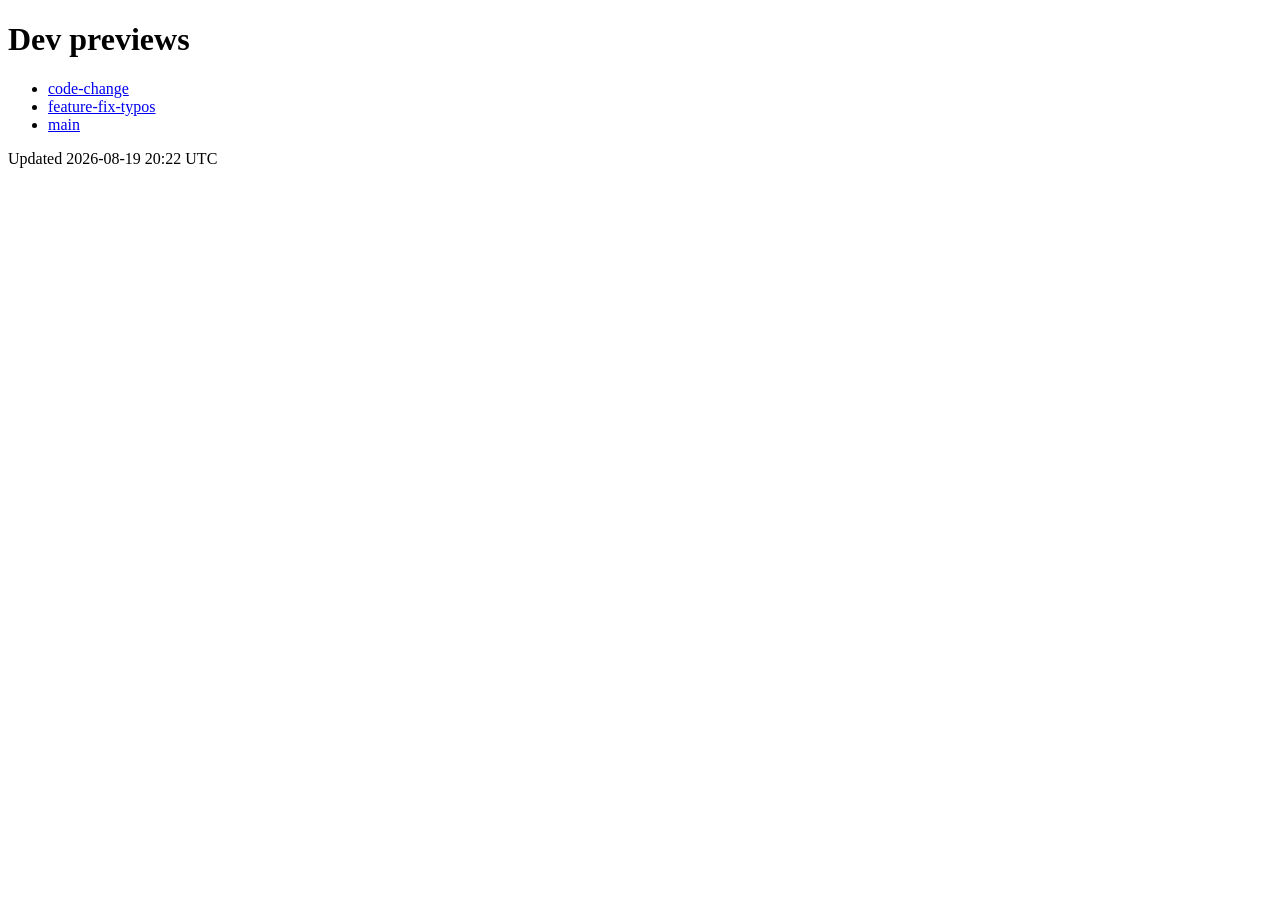
==== index.html @ b59d86f1 "dev preview: code-change from code-change@eb7b9b4" ====
<!doctype html>
<meta charset="utf-8">
<meta name="robots" content="noindex">
<title>aml4td dev previews</title>
<h1>Dev previews</h1>
<ul>
  <li><a href="code-change/">code-change</a></li>
  <li><a href="feature-fix-typos/">feature-fix-typos</a></li>
  <li><a href="main/">main</a></li>
</ul>
<p>Updated 2026-08-19 20:22 UTC</p>
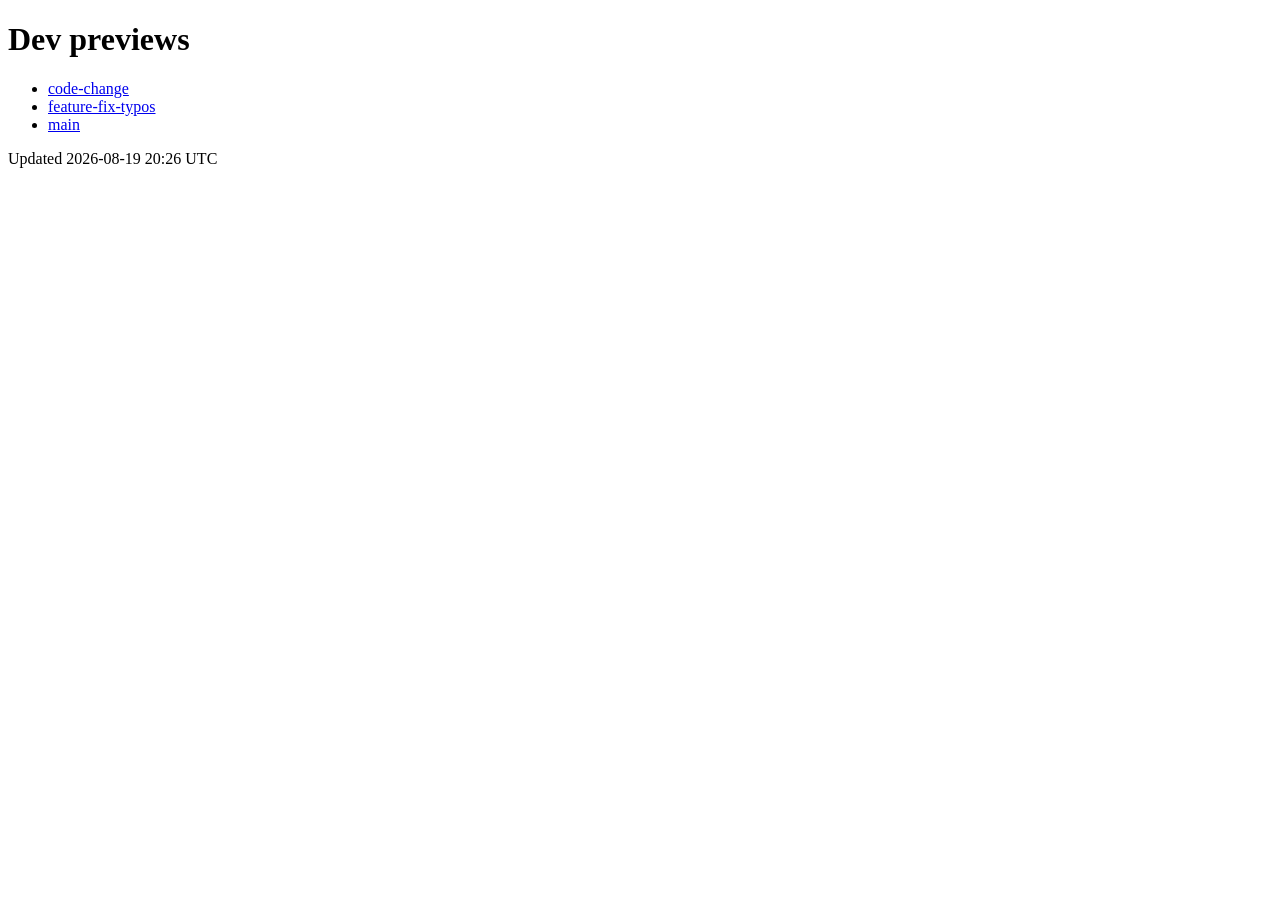
==== commit e8a1d921: "dev preview: code-change from code-change@eb7b9b4" ====
--- a/index.html
+++ b/index.html
@@ -8,4 +8,4 @@
   <li><a href="feature-fix-typos/">feature-fix-typos</a></li>
   <li><a href="main/">main</a></li>
 </ul>
-<p>Updated 2026-08-19 20:22 UTC</p>
+<p>Updated 2026-08-19 20:26 UTC</p>
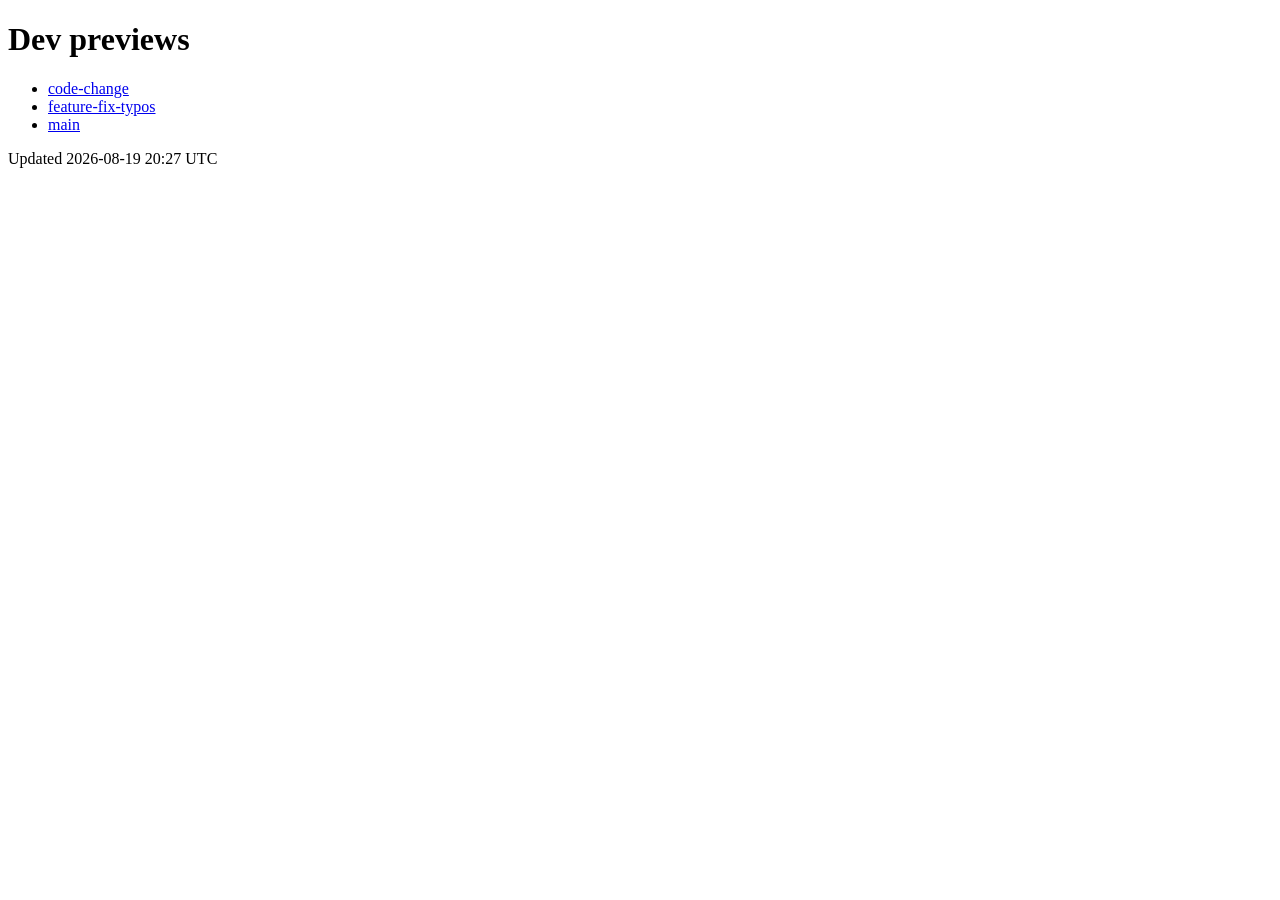
==== commit 10c99b31: "dev preview: code-change from code-change@6a73a43" ====
--- a/index.html
+++ b/index.html
@@ -8,4 +8,4 @@
   <li><a href="feature-fix-typos/">feature-fix-typos</a></li>
   <li><a href="main/">main</a></li>
 </ul>
-<p>Updated 2026-08-19 20:26 UTC</p>
+<p>Updated 2026-08-19 20:27 UTC</p>
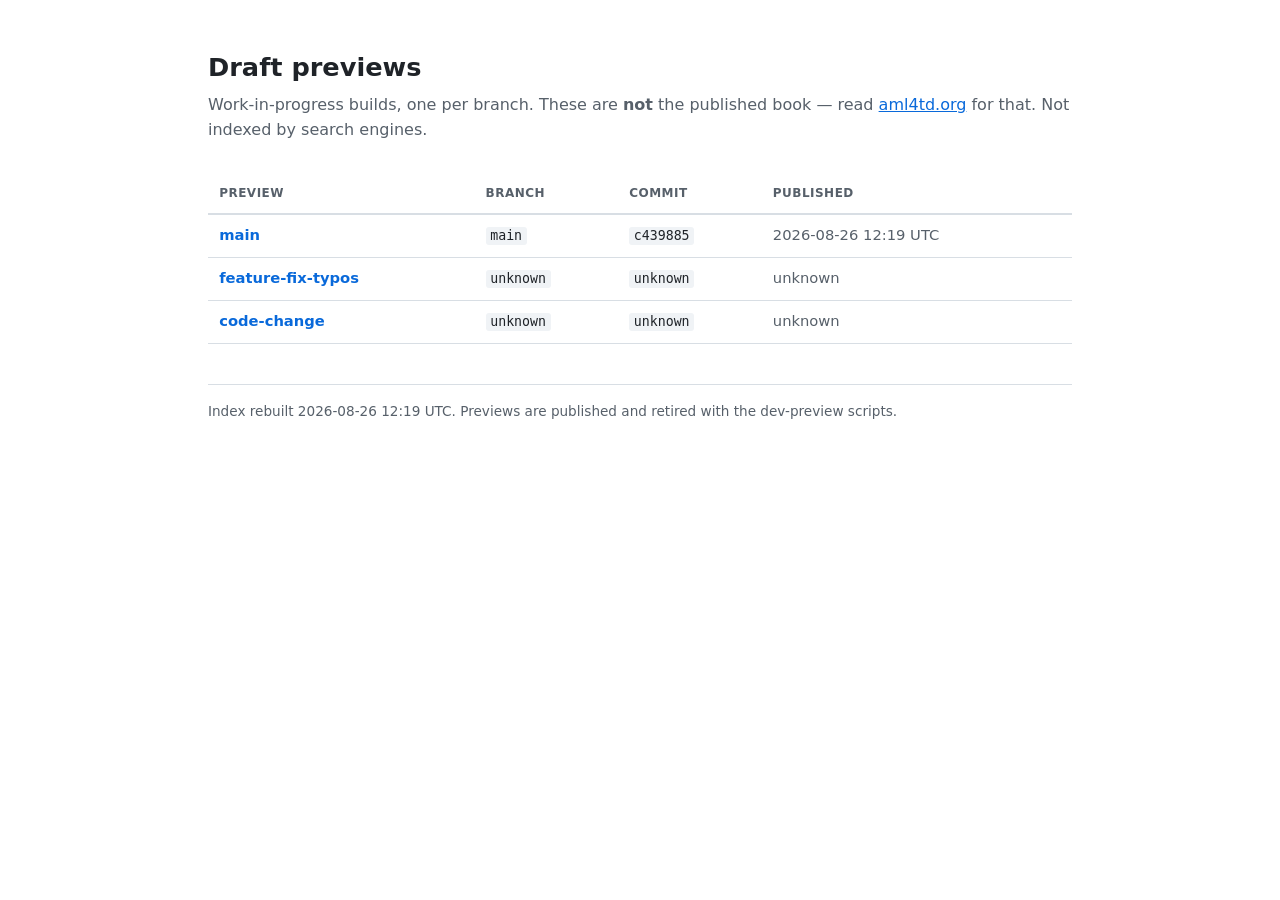
==== commit 258242fc: "dev preview: main from main@c439885" ====
--- a/index.html
+++ b/index.html
@@ -1,11 +1,39 @@
 <!doctype html>
+<html lang="en">
 <meta charset="utf-8">
-<meta name="robots" content="noindex">
-<title>aml4td dev previews</title>
-<h1>Dev previews</h1>
-<ul>
-  <li><a href="code-change/">code-change</a></li>
-  <li><a href="feature-fix-typos/">feature-fix-typos</a></li>
-  <li><a href="main/">main</a></li>
-</ul>
-<p>Updated 2026-08-19 20:27 UTC</p>
+<meta name="viewport" content="width=device-width, initial-scale=1">
+<meta name="robots" content="noindex, nofollow">
+<title>Draft previews</title>
+<style>
+  :root { color-scheme: light; }
+  body {
+    max-width: 54rem; margin: 3rem auto 4rem; padding: 0 1.25rem;
+    font: 16px/1.55 "Libre Franklin", system-ui, -apple-system, sans-serif;
+    color: #1f2328; background: #fff;
+  }
+  h1 { font-size: 1.6rem; margin: 0 0 0.35rem; }
+  .lede { color: #57606a; margin: 0 0 2rem; }
+  .lede a { color: #0969da; }
+  table { border-collapse: collapse; width: 100%; font-size: 0.92rem; }
+  th, td { text-align: left; padding: 0.6rem 0.7rem; border-bottom: 1px solid #d8dee4; vertical-align: baseline; }
+  th { font-size: 0.75rem; text-transform: uppercase; letter-spacing: 0.04em; color: #57606a; border-bottom-width: 2px; }
+  tbody tr:hover { background: #f6f8fa; }
+  td.slug a { font-weight: 600; color: #0969da; text-decoration: none; }
+  td.slug a:hover { text-decoration: underline; }
+  code { font: 0.9em ui-monospace, SFMono-Regular, Menlo, monospace; background: #f0f3f6; padding: 0.1em 0.35em; border-radius: 3px; }
+  .when { color: #57606a; white-space: nowrap; }
+  .empty { color: #57606a; font-style: italic; padding: 2rem 0; }
+  footer { margin-top: 2.5rem; padding-top: 1rem; border-top: 1px solid #d8dee4; color: #57606a; font-size: 0.85rem; }
+</style>
+<h1>Draft previews</h1>
+<p class="lede">Work-in-progress builds, one per branch. These are <strong>not</strong> the published book &mdash; read <a href="https://aml4td.org">aml4td.org</a> for that. Not indexed by search engines.</p>
+<table>
+  <thead><tr><th>Preview</th><th>Branch</th><th>Commit</th><th>Published</th></tr></thead>
+  <tbody>
+    <tr><td class="slug"><a href="main/">main</a></td><td><code>main</code></td><td><code>c439885</code></td><td class="when">2026-08-26 12:19 UTC</td></tr>
+    <tr><td class="slug"><a href="feature-fix-typos/">feature-fix-typos</a></td><td><code>unknown</code></td><td><code>unknown</code></td><td class="when">unknown</td></tr>
+    <tr><td class="slug"><a href="code-change/">code-change</a></td><td><code>unknown</code></td><td><code>unknown</code></td><td class="when">unknown</td></tr>
+  </tbody>
+</table>
+<footer>Index rebuilt 2026-08-26 12:19 UTC. Previews are published and retired with the dev-preview scripts.</footer>
+</html>
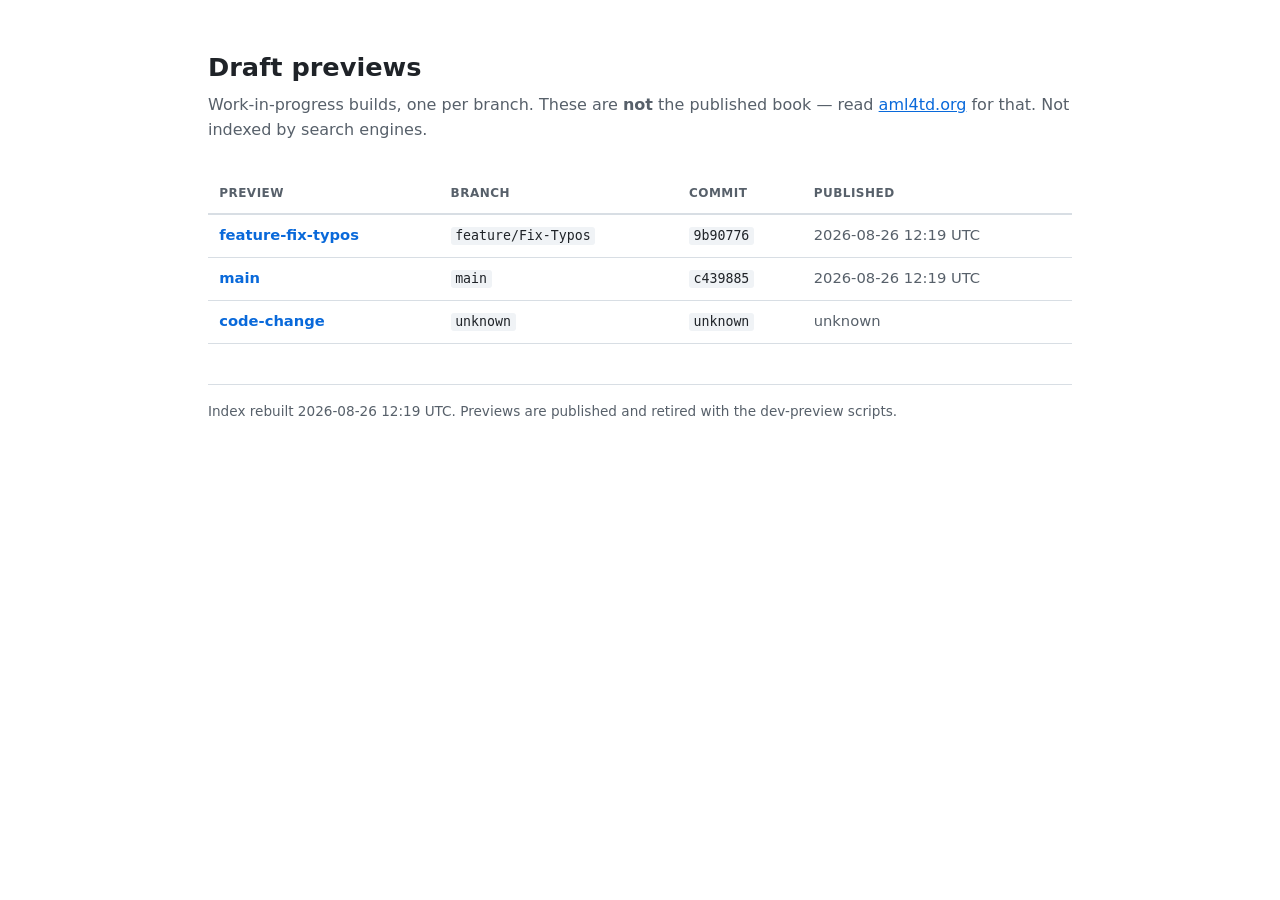
==== commit fd9a36ee: "dev preview: feature-fix-typos from feature/Fix-Typos@9b90776" ====
--- a/index.html
+++ b/index.html
@@ -30,8 +30,8 @@
 <table>
   <thead><tr><th>Preview</th><th>Branch</th><th>Commit</th><th>Published</th></tr></thead>
   <tbody>
+    <tr><td class="slug"><a href="feature-fix-typos/">feature-fix-typos</a></td><td><code>feature/Fix-Typos</code></td><td><code>9b90776</code></td><td class="when">2026-08-26 12:19 UTC</td></tr>
     <tr><td class="slug"><a href="main/">main</a></td><td><code>main</code></td><td><code>c439885</code></td><td class="when">2026-08-26 12:19 UTC</td></tr>
-    <tr><td class="slug"><a href="feature-fix-typos/">feature-fix-typos</a></td><td><code>unknown</code></td><td><code>unknown</code></td><td class="when">unknown</td></tr>
     <tr><td class="slug"><a href="code-change/">code-change</a></td><td><code>unknown</code></td><td><code>unknown</code></td><td class="when">unknown</td></tr>
   </tbody>
 </table>
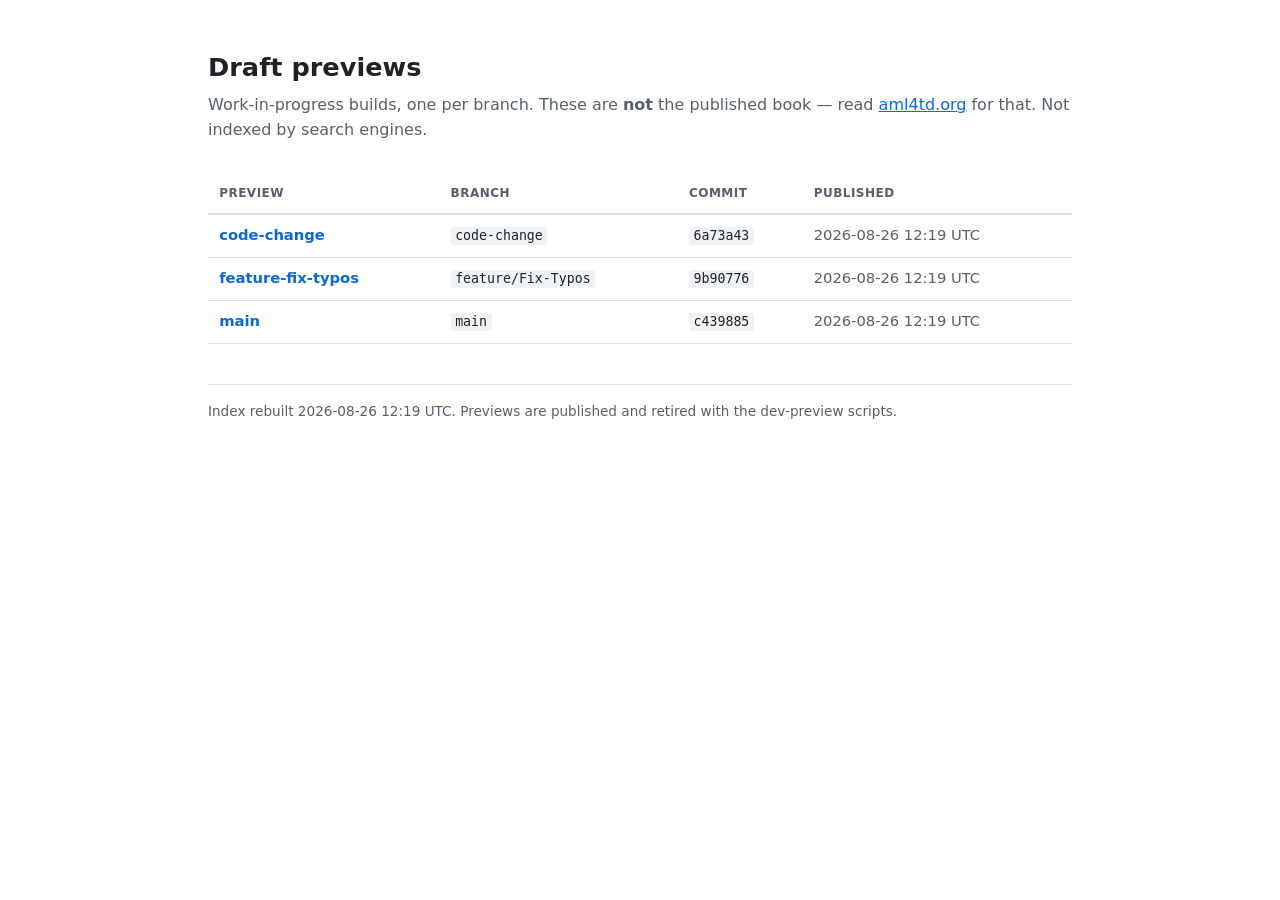
==== commit bf775b08: "dev preview: code-change from code-change@6a73a43" ====
--- a/index.html
+++ b/index.html
@@ -30,9 +30,9 @@
 <table>
   <thead><tr><th>Preview</th><th>Branch</th><th>Commit</th><th>Published</th></tr></thead>
   <tbody>
+    <tr><td class="slug"><a href="code-change/">code-change</a></td><td><code>code-change</code></td><td><code>6a73a43</code></td><td class="when">2026-08-26 12:19 UTC</td></tr>
     <tr><td class="slug"><a href="feature-fix-typos/">feature-fix-typos</a></td><td><code>feature/Fix-Typos</code></td><td><code>9b90776</code></td><td class="when">2026-08-26 12:19 UTC</td></tr>
     <tr><td class="slug"><a href="main/">main</a></td><td><code>main</code></td><td><code>c439885</code></td><td class="when">2026-08-26 12:19 UTC</td></tr>
-    <tr><td class="slug"><a href="code-change/">code-change</a></td><td><code>unknown</code></td><td><code>unknown</code></td><td class="when">unknown</td></tr>
   </tbody>
 </table>
 <footer>Index rebuilt 2026-08-26 12:19 UTC. Previews are published and retired with the dev-preview scripts.</footer>
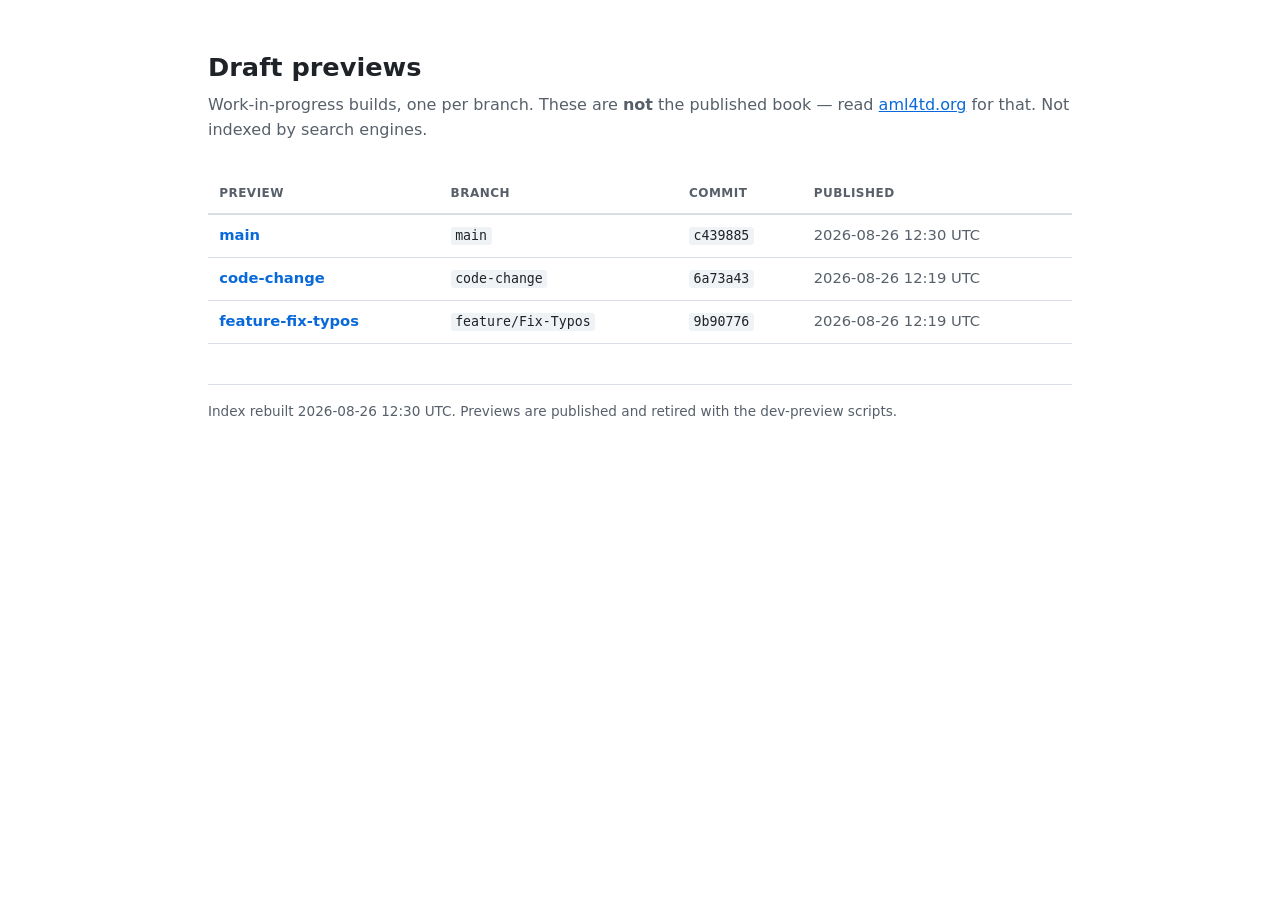
==== commit 5c95b8cd: "dev preview: main from main@c439885" ====
--- a/index.html
+++ b/index.html
@@ -30,10 +30,10 @@
 <table>
   <thead><tr><th>Preview</th><th>Branch</th><th>Commit</th><th>Published</th></tr></thead>
   <tbody>
+    <tr><td class="slug"><a href="main/">main</a></td><td><code>main</code></td><td><code>c439885</code></td><td class="when">2026-08-26 12:30 UTC</td></tr>
     <tr><td class="slug"><a href="code-change/">code-change</a></td><td><code>code-change</code></td><td><code>6a73a43</code></td><td class="when">2026-08-26 12:19 UTC</td></tr>
     <tr><td class="slug"><a href="feature-fix-typos/">feature-fix-typos</a></td><td><code>feature/Fix-Typos</code></td><td><code>9b90776</code></td><td class="when">2026-08-26 12:19 UTC</td></tr>
-    <tr><td class="slug"><a href="main/">main</a></td><td><code>main</code></td><td><code>c439885</code></td><td class="when">2026-08-26 12:19 UTC</td></tr>
   </tbody>
 </table>
-<footer>Index rebuilt 2026-08-26 12:19 UTC. Previews are published and retired with the dev-preview scripts.</footer>
+<footer>Index rebuilt 2026-08-26 12:30 UTC. Previews are published and retired with the dev-preview scripts.</footer>
 </html>
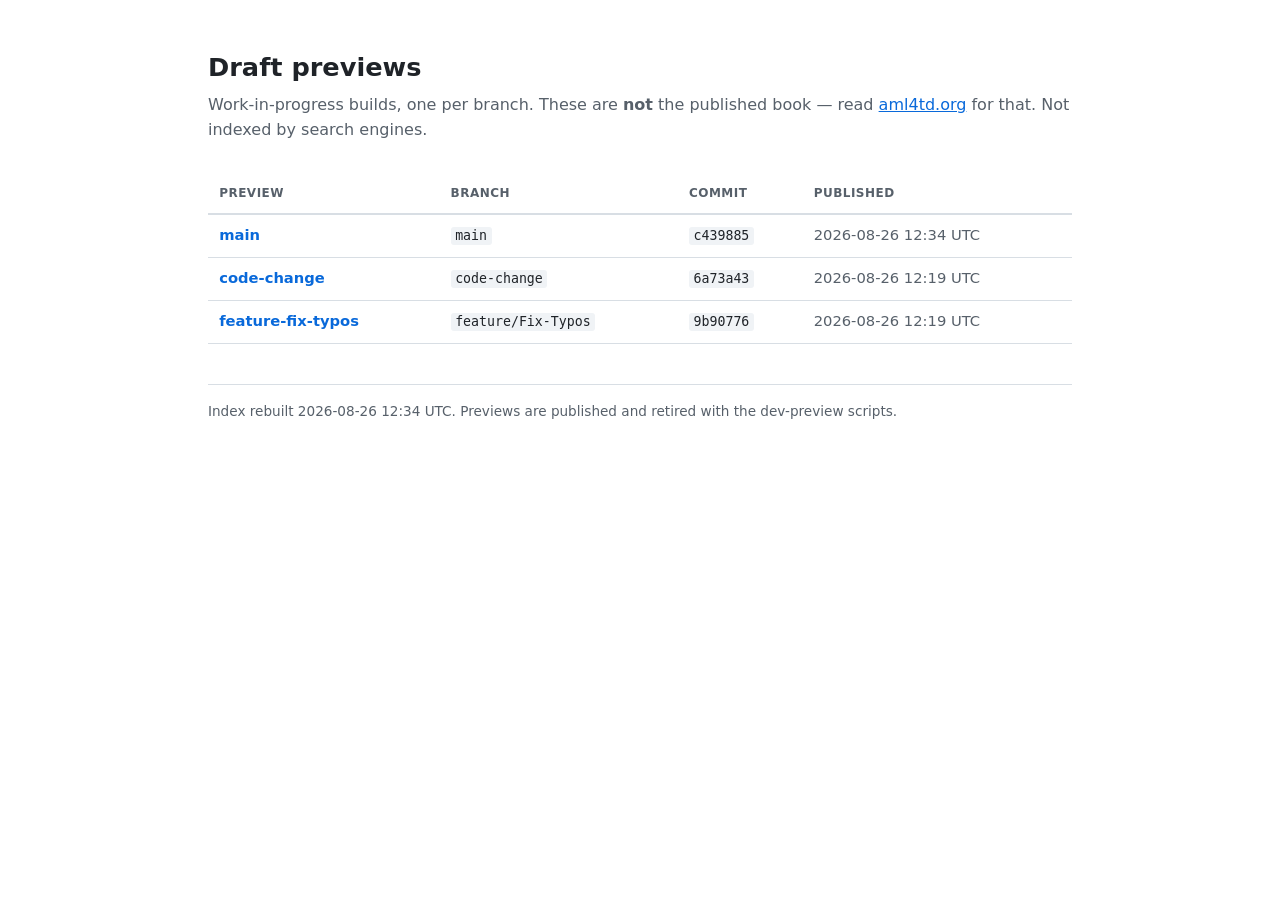
==== commit 8e152dbe: "dev preview: main from main@c439885" ====
--- a/index.html
+++ b/index.html
@@ -30,10 +30,10 @@
 <table>
   <thead><tr><th>Preview</th><th>Branch</th><th>Commit</th><th>Published</th></tr></thead>
   <tbody>
-    <tr><td class="slug"><a href="main/">main</a></td><td><code>main</code></td><td><code>c439885</code></td><td class="when">2026-08-26 12:30 UTC</td></tr>
+    <tr><td class="slug"><a href="main/">main</a></td><td><code>main</code></td><td><code>c439885</code></td><td class="when">2026-08-26 12:34 UTC</td></tr>
     <tr><td class="slug"><a href="code-change/">code-change</a></td><td><code>code-change</code></td><td><code>6a73a43</code></td><td class="when">2026-08-26 12:19 UTC</td></tr>
     <tr><td class="slug"><a href="feature-fix-typos/">feature-fix-typos</a></td><td><code>feature/Fix-Typos</code></td><td><code>9b90776</code></td><td class="when">2026-08-26 12:19 UTC</td></tr>
   </tbody>
 </table>
-<footer>Index rebuilt 2026-08-26 12:30 UTC. Previews are published and retired with the dev-preview scripts.</footer>
+<footer>Index rebuilt 2026-08-26 12:34 UTC. Previews are published and retired with the dev-preview scripts.</footer>
 </html>
